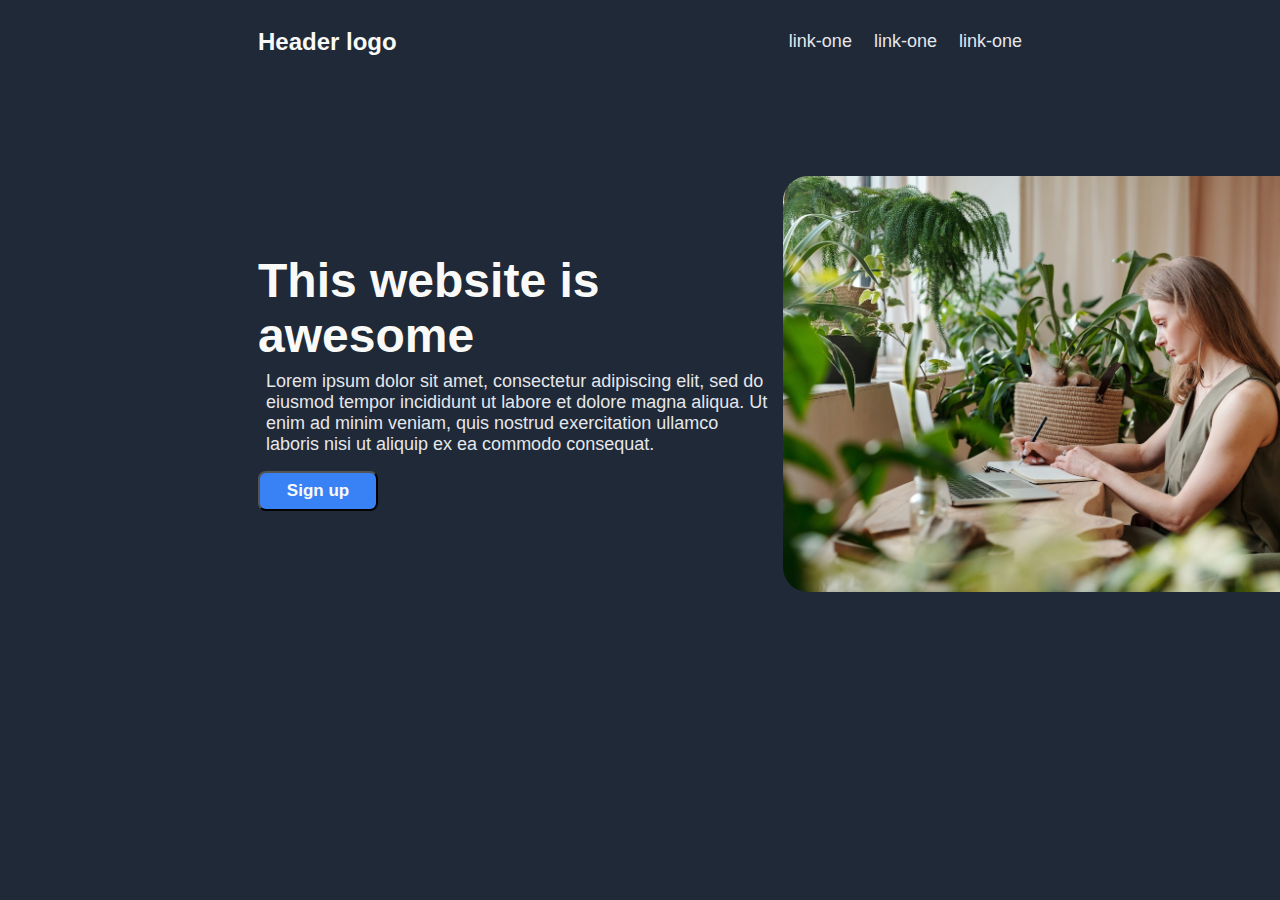
==== pages/index.html @ 607fbcc4 "Header and first section created, added the style for them and added the needed folders for all the " ====
<!DOCTYPE html>
<html lang="en">
    <head>

        <meta charset="UTF-8">
        <meta http-equiv="X-UA-Compatible" content="IE=edge">
        <meta name="viewport" content="width=device-width, initial-scale=1.0">
        <link rel="stylesheet" href="../style/style.css">
        <title>Landing page</title>

    </head>
    <body>

        <div class="header">

            <div class="left">
                <h2 class="logo">Header logo</h2>
            </div>
            <div class="right">
                <a href="#">link-one</a>
                <a href="#">link-one</a>
                <a href="#">link-one</a>
            </div>

        </div>

        <div class="first-section">

            <div class="f-left">
                <h1 class="main-title">This website is awesome</h1>
                <p class="f-subtext">Lorem ipsum dolor sit amet, consectetur adipiscing elit, sed do eiusmod tempor incididunt ut labore et dolore magna aliqua. Ut enim ad minim veniam, quis nostrud exercitation ullamco laboris nisi ut aliquip ex ea commodo consequat.</p>
                <button class="CTA">Sign up</button>
            </div>
            <div class="f-right">
                <img src="../images/woman-1.jpg" class="f-image">
            </div>
        </div>

    </body>
</html>
---- style/style.css ----
body {
    background-color: #1F2937;
}

a {
    text-decoration: none;
    color: #e5e7eb;
    font-size: 18px;
}

h2,
.main-title,
p,
a {
    font-family:'Lucida Sans', 'Lucida Sans Regular', 'Lucida Grande', 'Lucida Sans Unicode', Geneva, Verdana, sans-serif;
}


/* Header */
.header {
    background-color: #1F2937;
    display: flex;
    align-items: center;
    justify-content: space-between;
    padding: 0 250px;
}

.logo {
    color: #f9faf8;
    font-size: 24px;
}

.right {
    display: flex;
    gap: 22px;
}

/* First Section */

.first-section {
    display: flex;
    align-items: center;
    justify-content: space-between;
    padding: 100px 250px;
}

.f-left {
    width: 655px;
    height: auto;
    display: flex;
    flex-direction: column;
    /* flex: 1; */
}

.f-image {
    width: 625px;
    height: auto;
    border-radius: 25px;
}

.main-title {
    font-size: 48px;
    font-weight: bolder;
    color: #f9faf8;
    margin: 0;
    width: 525px;
}

.f-subtext {
    font-size: 18px;
    color: #e5e7eb;
    margin: 8px;
    font-weight: lighter;
}

.CTA {
    background-color: #3882f6;
    color: #f9faf8;
    width: 120px;
    height: auto;
    padding: 8px 0;
    border-radius: 8px;
    font-weight: bold;
    font-size: 17px;
    margin: 8px 0;
}
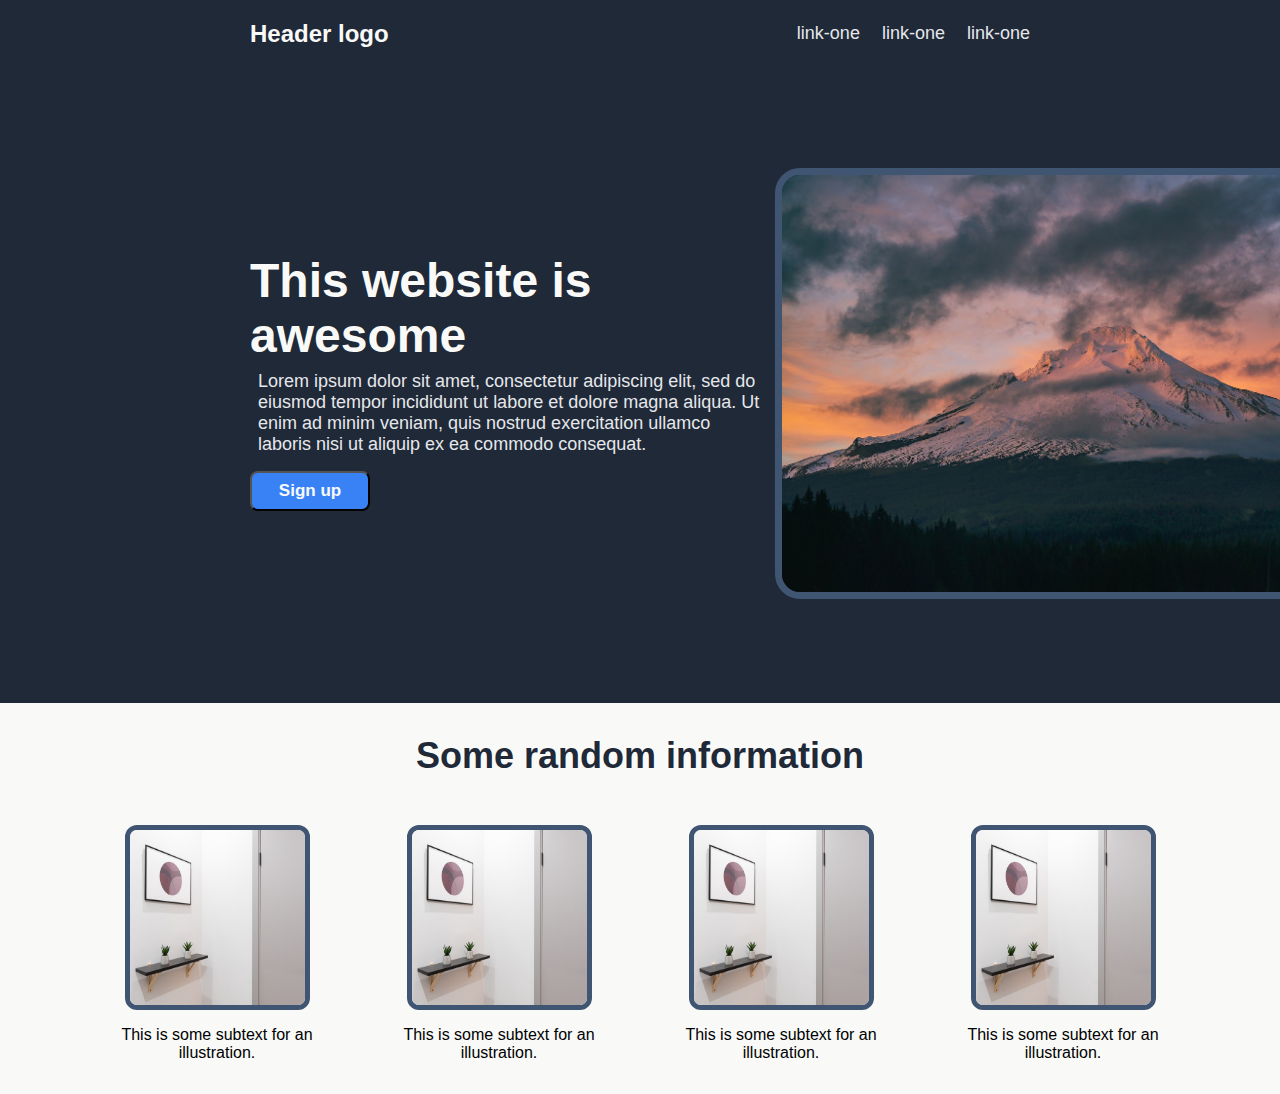
==== commit c6b0068e: "Added the second section, modified the css for the 'body'" ====
--- a/pages/index.html
+++ b/pages/index.html
@@ -13,27 +13,58 @@
 
         <div class="header">
 
-            <div class="left">
-                <h2 class="logo">Header logo</h2>
-            </div>
-            <div class="right">
-                <a href="#">link-one</a>
-                <a href="#">link-one</a>
-                <a href="#">link-one</a>
-            </div>
+                <div class="left">
+                    <h2 class="logo">Header logo</h2>
+                </div>
+                <div class="right">
+                    <a href="#">link-one</a>
+                    <a href="#">link-one</a>
+                    <a href="#">link-one</a>
+                </div>
 
         </div>
 
         <div class="first-section">
 
-            <div class="f-left">
-                <h1 class="main-title">This website is awesome</h1>
-                <p class="f-subtext">Lorem ipsum dolor sit amet, consectetur adipiscing elit, sed do eiusmod tempor incididunt ut labore et dolore magna aliqua. Ut enim ad minim veniam, quis nostrud exercitation ullamco laboris nisi ut aliquip ex ea commodo consequat.</p>
-                <button class="CTA">Sign up</button>
+                <div class="f-left">
+                    <h1 class="main-title">This website is awesome</h1>
+                    <p class="f-subtext">Lorem ipsum dolor sit amet, consectetur adipiscing elit, sed do eiusmod tempor incididunt ut labore et dolore magna aliqua. Ut enim ad minim veniam, quis nostrud exercitation ullamco laboris nisi ut aliquip ex ea commodo consequat.</p>
+                    <button class="CTA">Sign up</button>
+                </div>
+                <div class="f-right">
+                    <img src="../images/landscape1.jpg" class="f-image">
+                </div>
+
+        </div>
+
+        <div class="second-section">
+            <div class="s-title">
+                <h1 class="info-title">Some random information</h1>
             </div>
-            <div class="f-right">
-                <img src="../images/woman-1.jpg" class="f-image">
+            <div class="s-wrapper">
+
+                <div class="info-container">
+                    <img src="../images/decor.jpg" class="s-image">
+                    <p class="p-container">This is some subtext for an illustration.</p>
+                </div>
+
+                <div class="info-container">
+                    <img src="../images/decor.jpg" class="s-image">
+                    <p class="p-container">This is some subtext for an illustration.</p>
+                </div>
+
+                <div class="info-container">
+                    <img src="../images/decor.jpg" class="s-image">
+                    <p class="p-container">This is some subtext for an illustration.</p>
+                </div>
+
+                <div class="info-container">
+                    <img src="../images/decor.jpg" class="s-image">
+                    <p class="p-container">This is some subtext for an illustration.</p>
+                </div>
+
             </div>
+            
         </div>
 
     </body>
--- a/style/style.css
+++ b/style/style.css
@@ -1,5 +1,6 @@
 body {
-    background-color: #1F2937;
+    background-color: #f9faf8;
+    margin: 0;
 }
 
 a {
@@ -10,15 +11,22 @@
 
 h2,
 .main-title,
+h1,
 p,
 a {
     font-family:'Lucida Sans', 'Lucida Sans Regular', 'Lucida Grande', 'Lucida Sans Unicode', Geneva, Verdana, sans-serif;
 }
 
 
+/* Bg color */
+
+.header,
+.first-section {
+    background-color: #1F2937;
+}
+
 /* Header */
 .header {
-    background-color: #1F2937;
     display: flex;
     align-items: center;
     justify-content: space-between;
@@ -56,6 +64,7 @@
     width: 625px;
     height: auto;
     border-radius: 25px;
+    border: 7px solid #405572;
 }
 
 .main-title {
@@ -83,4 +92,45 @@
     font-weight: bold;
     font-size: 17px;
     margin: 8px 0;
+}
+
+/* Second section */
+
+.s-image {
+    width: 175px;
+    height: 175px;
+    border-radius: 12px;
+    border: 5px  solid #405572;
+}
+
+.s-title {
+    display: flex;
+    align-items: center;
+    justify-content: center;
+}
+
+.info-title {
+    font-weight: bolder;
+    font-size: 36px;
+    color: #1f2937;
+    margin: 32px 0;
+}
+
+.s-wrapper {
+    display: flex;
+    align-items: center;
+    justify-content: center;
+}
+
+.info-container {
+    display: flex;
+    flex-direction: column;
+    justify-content: center;
+    align-items: center;
+    margin: 16px;
+}
+
+.p-container {
+    text-align: center;
+    width: 250px;
 }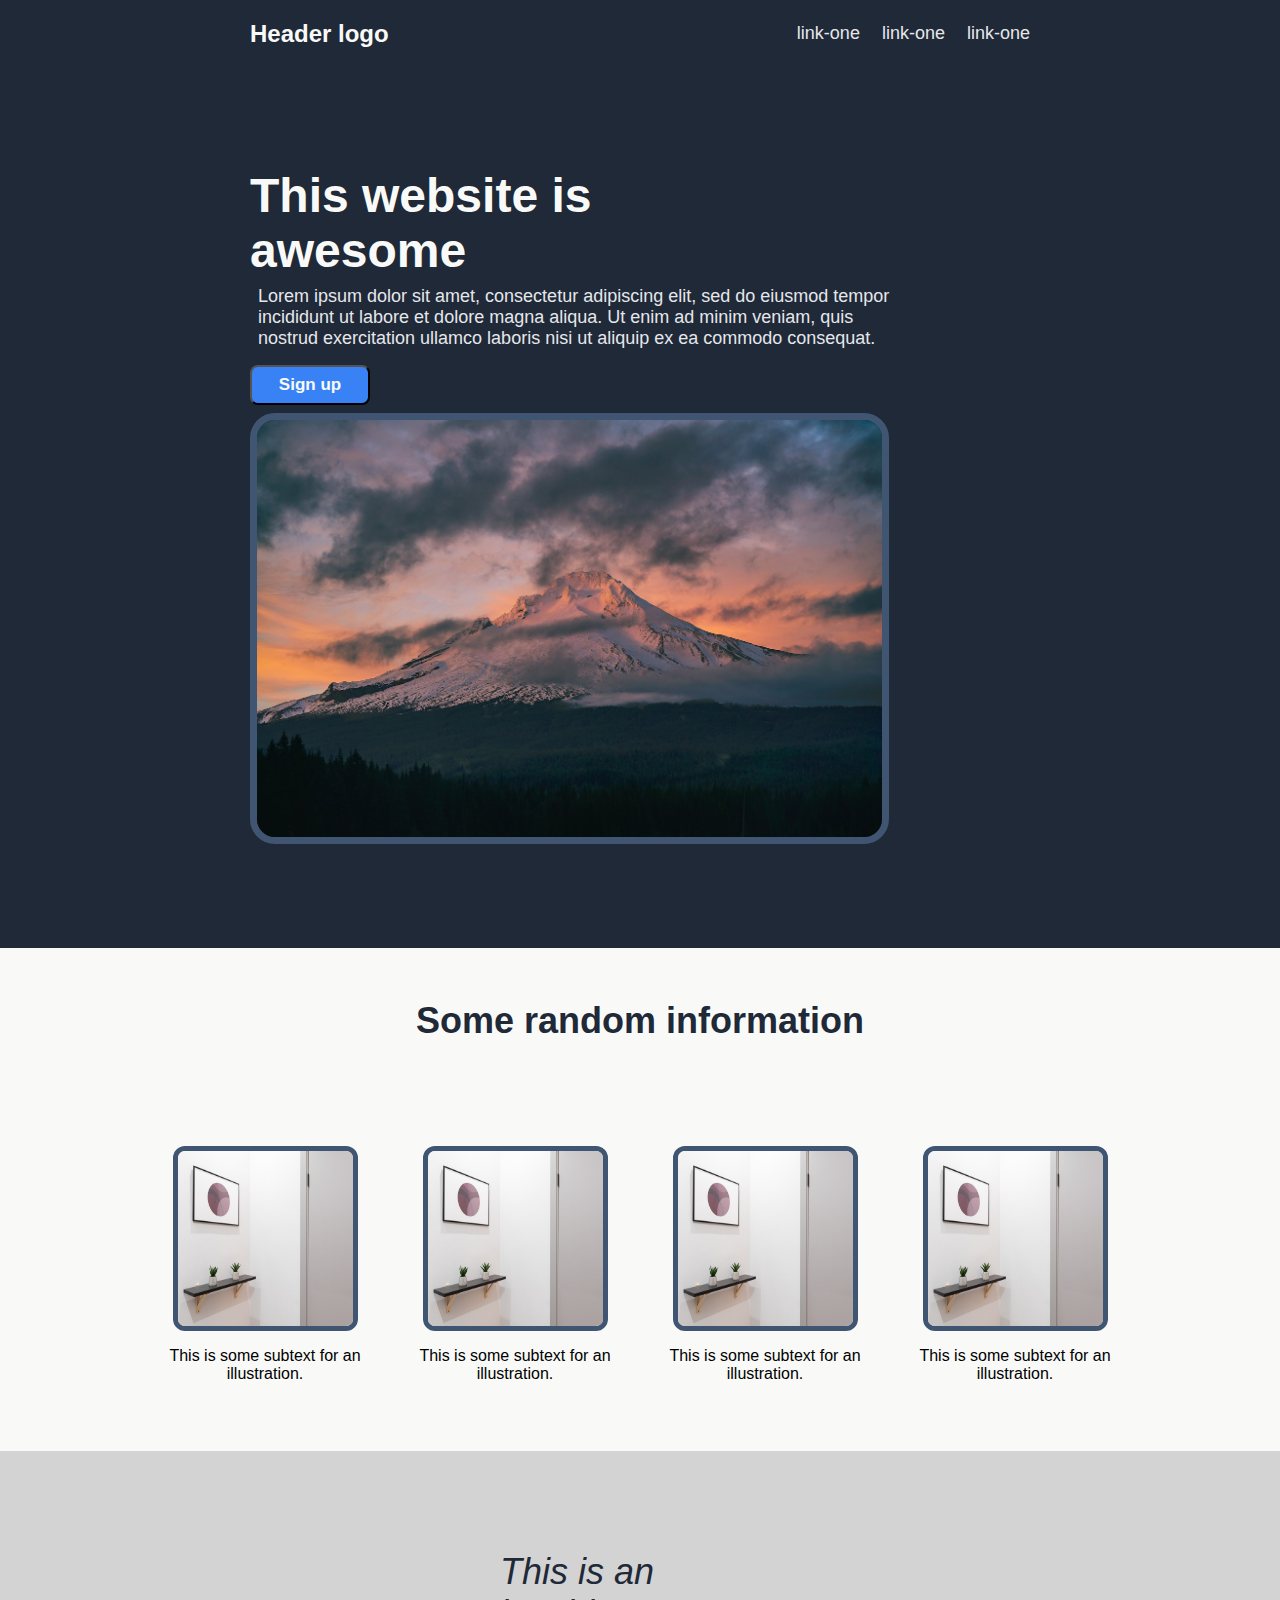
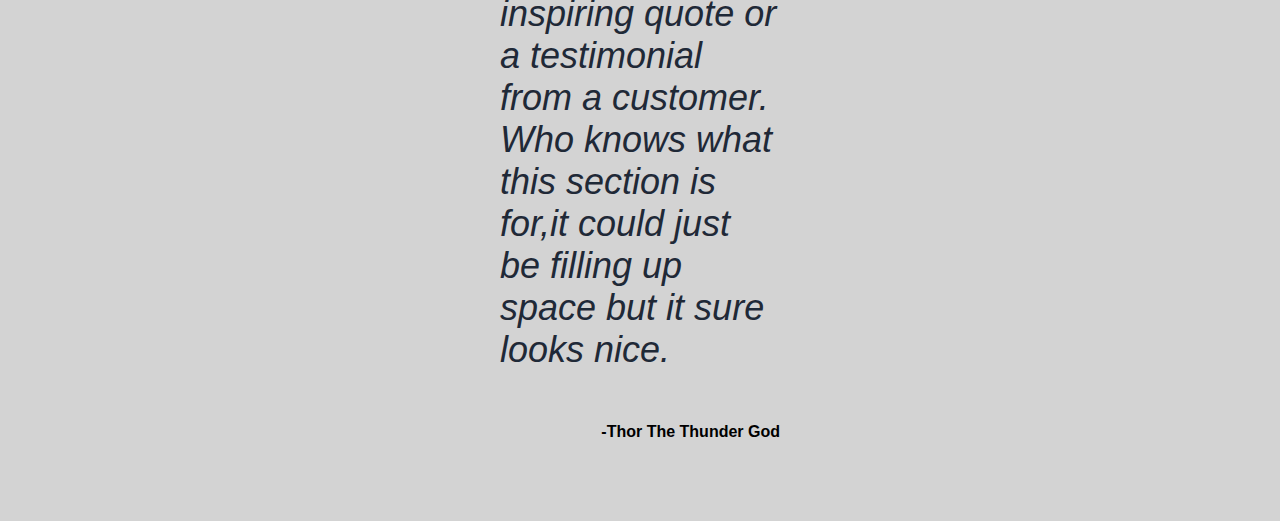
==== commit c57256d5: "added the 3rd section" ====
--- a/pages/index.html
+++ b/pages/index.html
@@ -62,7 +62,17 @@
                     <img src="../images/decor.jpg" class="s-image">
                     <p class="p-container">This is some subtext for an illustration.</p>
                 </div>
+            </div>
 
+            <div>
+
+                <div class="quote-container">
+                    <p class="q-text">This is an inspiring quote or a testimonial from a customer. Who knows
+                        what this section is for,it could just be filling up space but it sure
+                        looks nice.
+                    </p>
+                    <p class="q-author">-Thor The Thunder God</p>
+                </div>
             </div>
             
         </div>
--- a/style/style.css
+++ b/style/style.css
@@ -50,6 +50,7 @@
     align-items: center;
     justify-content: space-between;
     padding: 100px 250px;
+    flex-wrap: wrap;
 }
 
 .f-left {
@@ -58,7 +59,9 @@
     display: flex;
     flex-direction: column;
     /* flex: 1; */
+    /* flex-shrink: 1; */
 }
+
 
 .f-image {
     width: 625px;
@@ -113,13 +116,14 @@
     font-weight: bolder;
     font-size: 36px;
     color: #1f2937;
-    margin: 32px 0;
+    margin: 52px 0;
 }
 
 .s-wrapper {
     display: flex;
     align-items: center;
     justify-content: center;
+    flex-wrap: wrap;
 }
 
 .info-container {
@@ -127,10 +131,31 @@
     flex-direction: column;
     justify-content: center;
     align-items: center;
-    margin: 16px;
+    margin: 52px 0;
 }
 
 .p-container {
     text-align: center;
     width: 250px;
+}
+
+/* Quote */
+
+.q-text {
+    font-size: 36px;
+    font-style: italic;
+    color: #1f2937;
+    font-weight: 100;
+}
+
+.quote-container {
+    background-color: lightgrey;
+    padding: 64px 500px;
+    display: flex;
+    flex-direction: column;
+    align-items: flex-end;
+}
+
+.q-author {
+    font-weight: bolder;
 }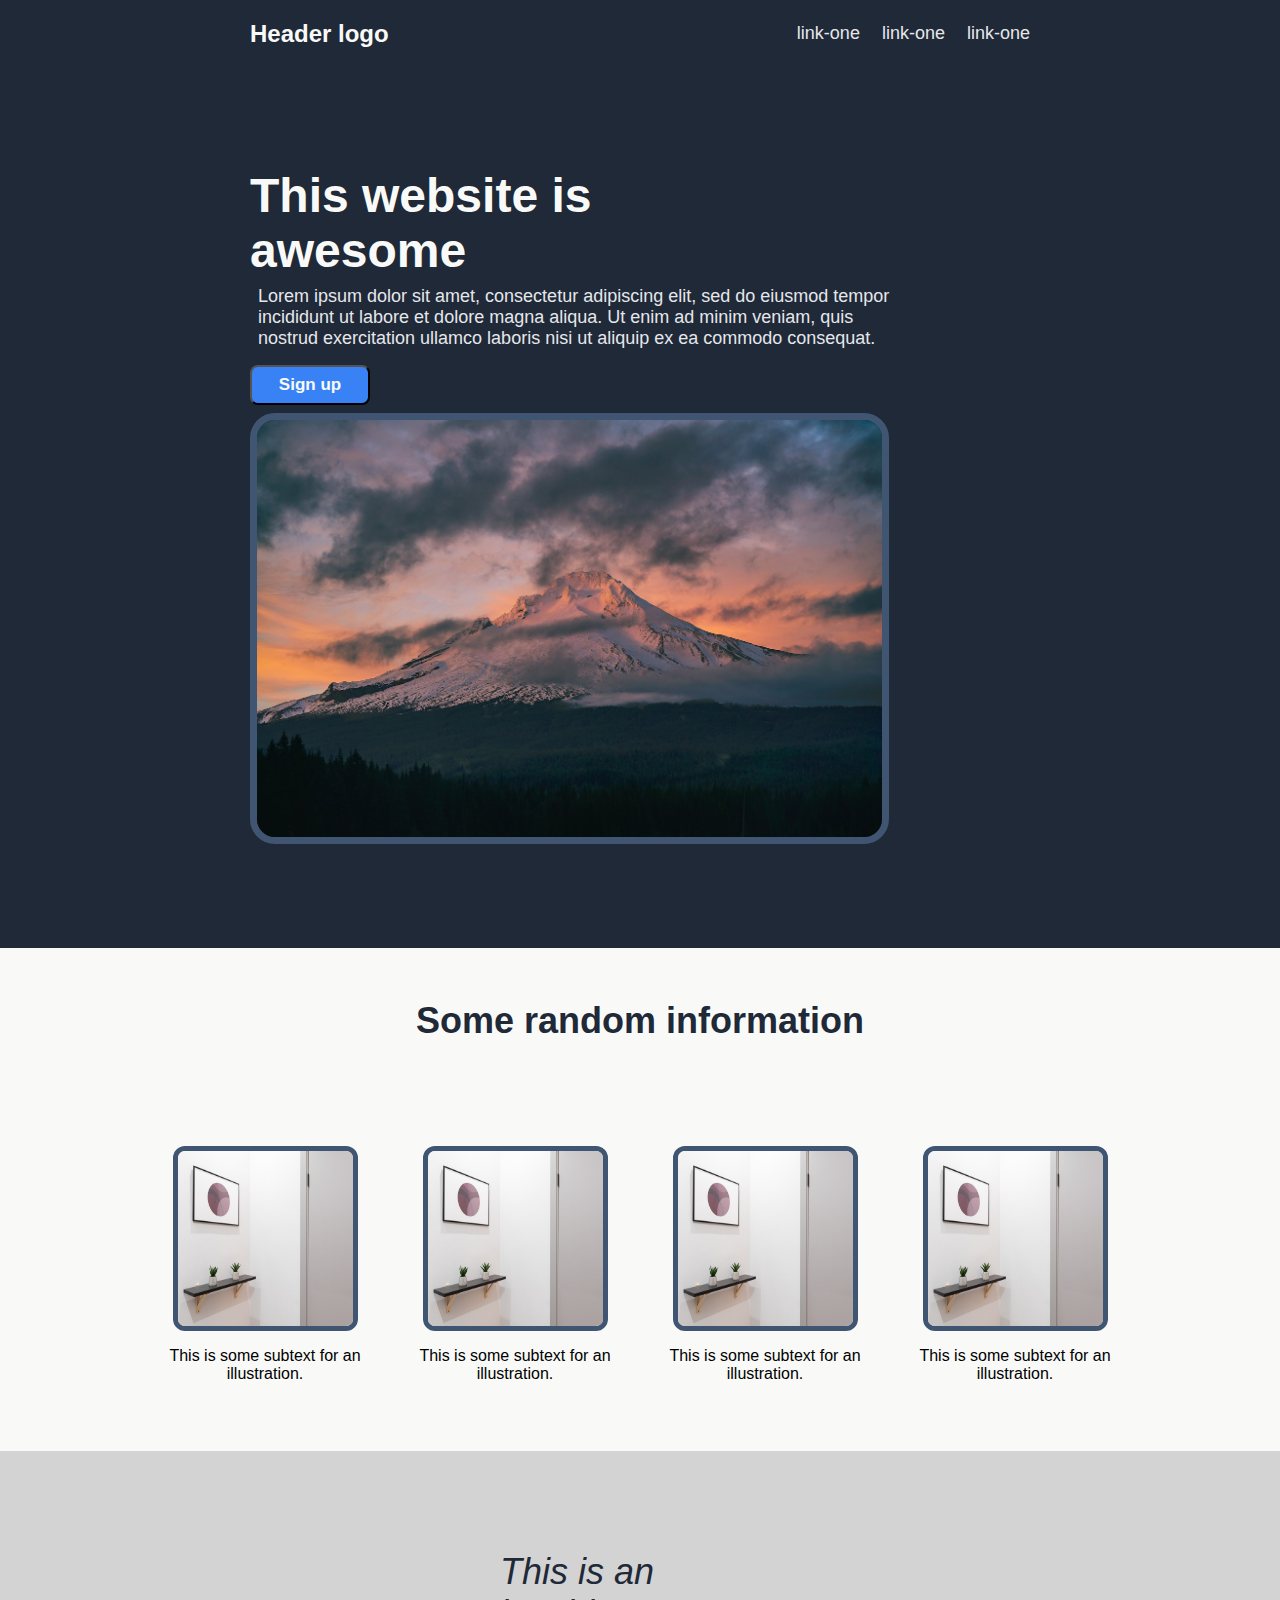
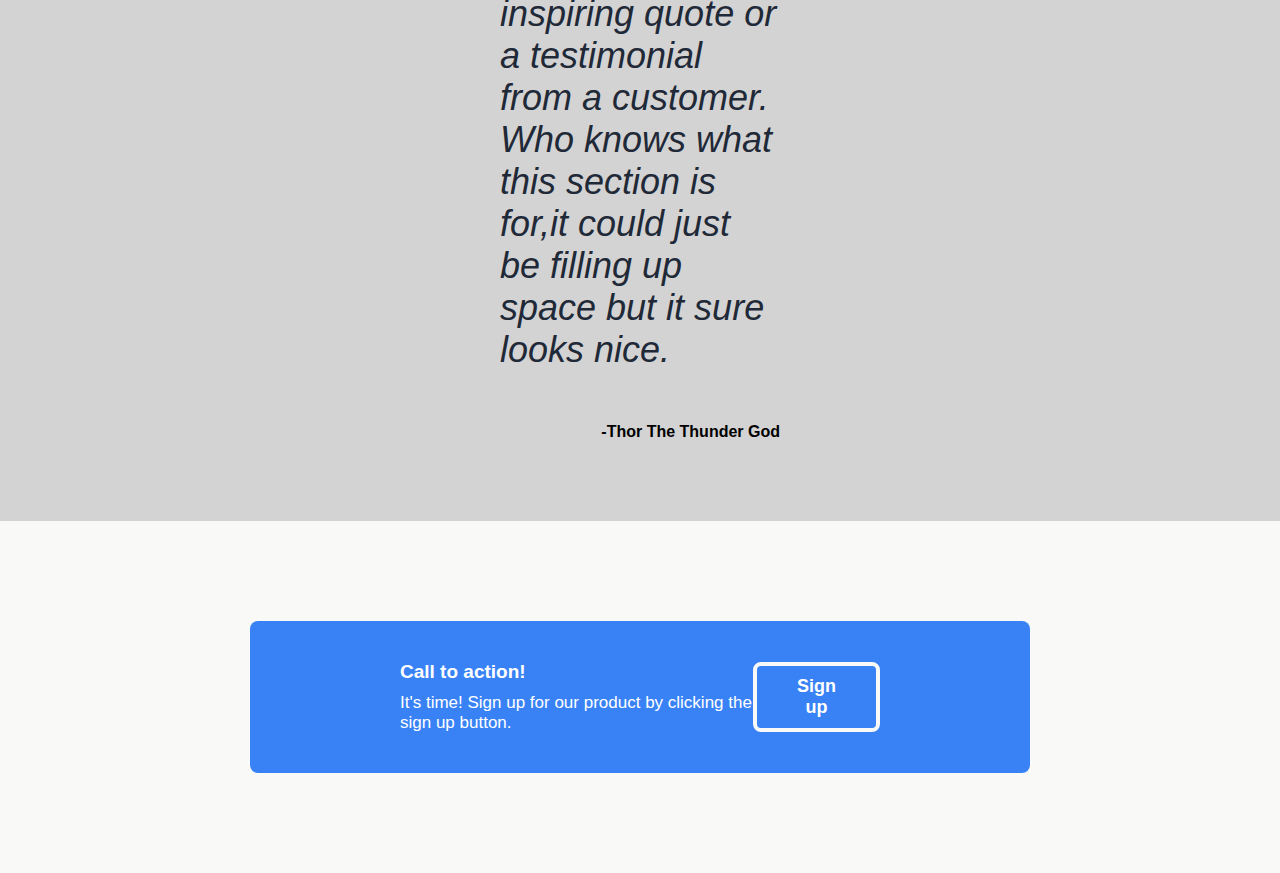
==== commit 7d2d70b2: "Added the last(CTA) section" ====
--- a/pages/index.html
+++ b/pages/index.html
@@ -77,5 +77,18 @@
             
         </div>
 
+        <div class="last-section">
+            <div class="blue-wrapper">
+                <div class="CTA-text-container">
+                    <p class="CTA-title">Call to action!</p>
+                    <p class="CTA-subtext">It's time! Sign up for our product by clicking the sign up button.</p>
+                </div>
+
+                <div class="CTA-right-btn">
+                    <button class="CTA-signup">Sign up</button>
+                </div>
+
+            </div>
+        </div>
     </body>
 </html>--- a/style/style.css
+++ b/style/style.css
@@ -158,4 +158,55 @@
 
 .q-author {
     font-weight: bolder;
+}
+
+/* Last section */
+
+.last-section {
+    padding: 100px 250px;
+    display: flex;
+    align-items: center;
+    justify-content: center;
+}
+
+.blue-wrapper {
+    width: 850px;
+    border-radius: 8px;
+    background-color: #3882f6;
+    padding: 35px 150px;
+    display: flex;
+    justify-content: space-between;
+    align-items: center;
+}
+
+.CTA-text-container,
+.CTA-right-btn {
+    display: flex;
+    flex-direction: column;
+    align-items: flex-start;
+    justify-content: center;
+}
+
+.CTA-signup {
+    font-size: 18px;
+    font-weight: 600;
+    border:#f9faf8 solid 4px;
+    background-color: #3882f6;
+    padding: 10px 40px;
+    border-radius: 8px;
+    color: white;
+}
+
+.CTA-title {
+    color: white;
+    font-size: 19px;
+    font-weight: 600;
+    margin: 5px 0;
+}
+
+.CTA-subtext {
+    color: white;
+    font-size: 17px;
+    font-weight: 400;
+    margin: 5px 0;
 }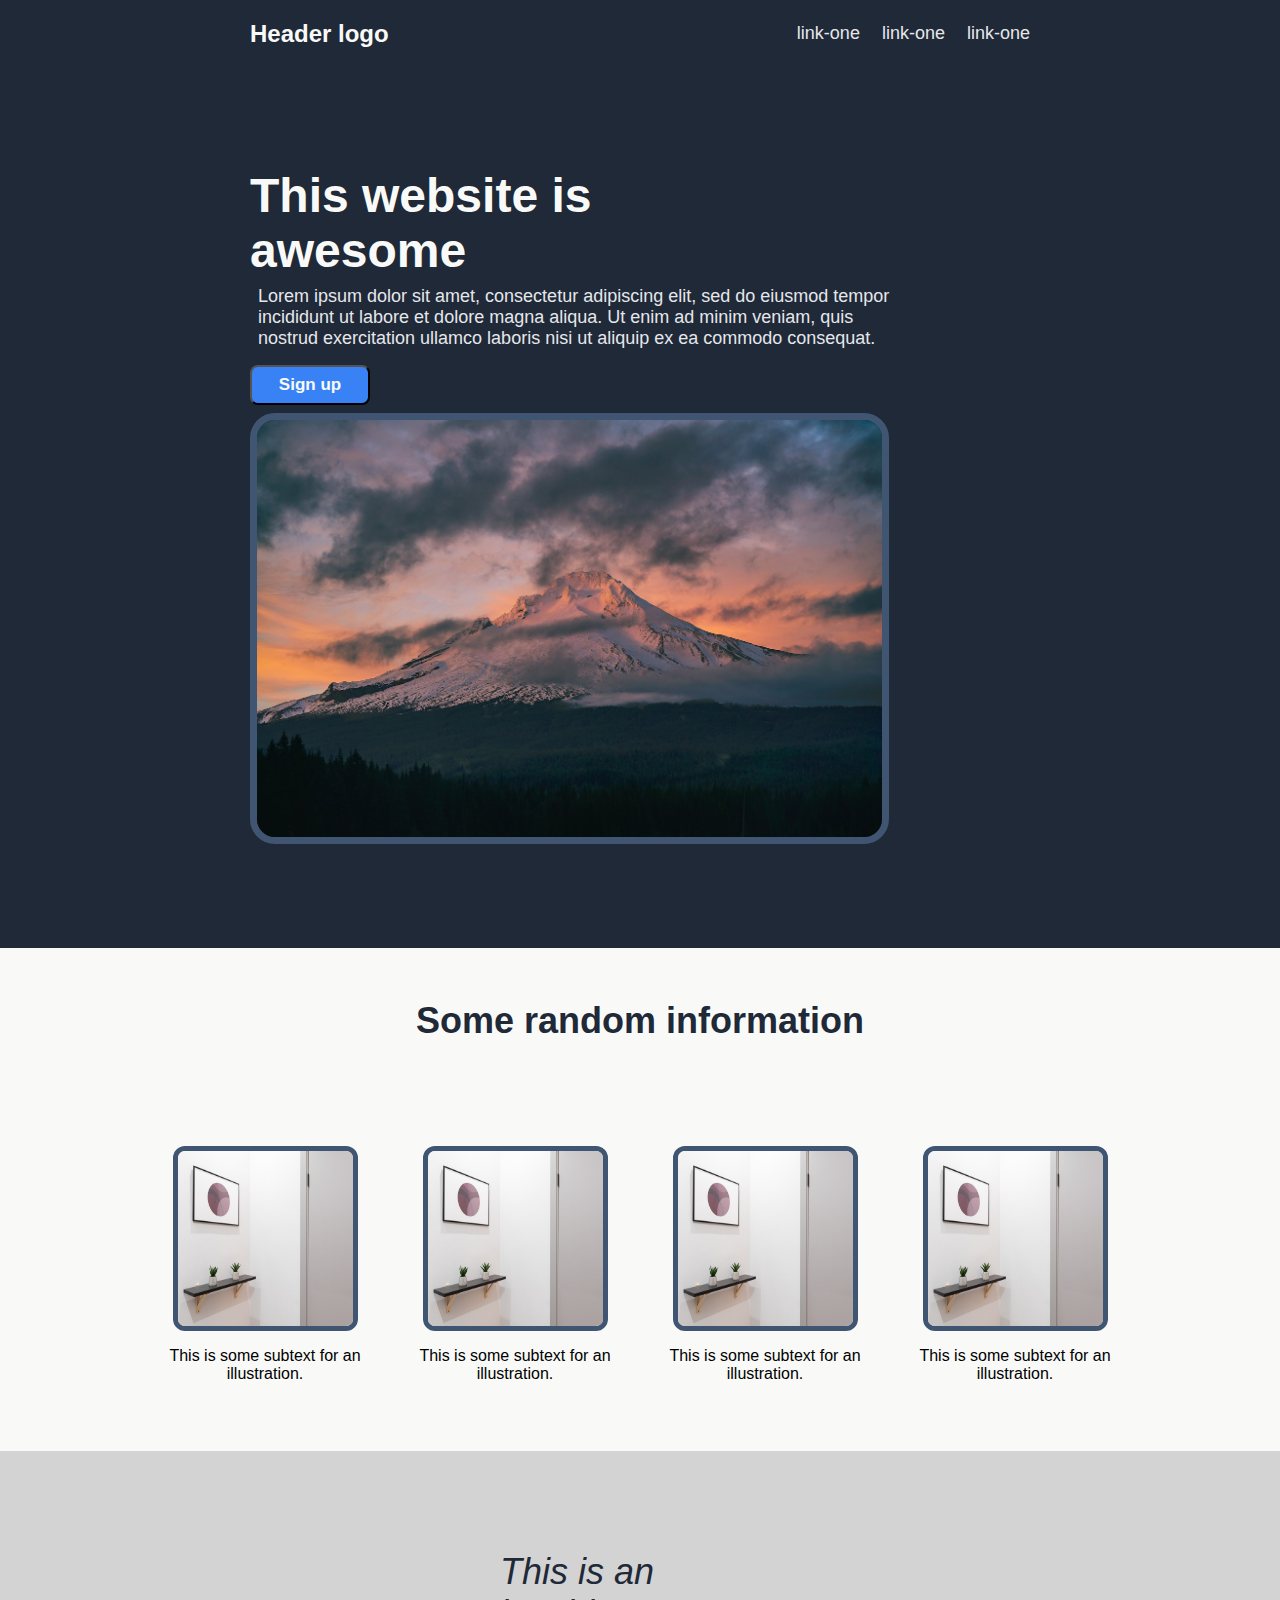
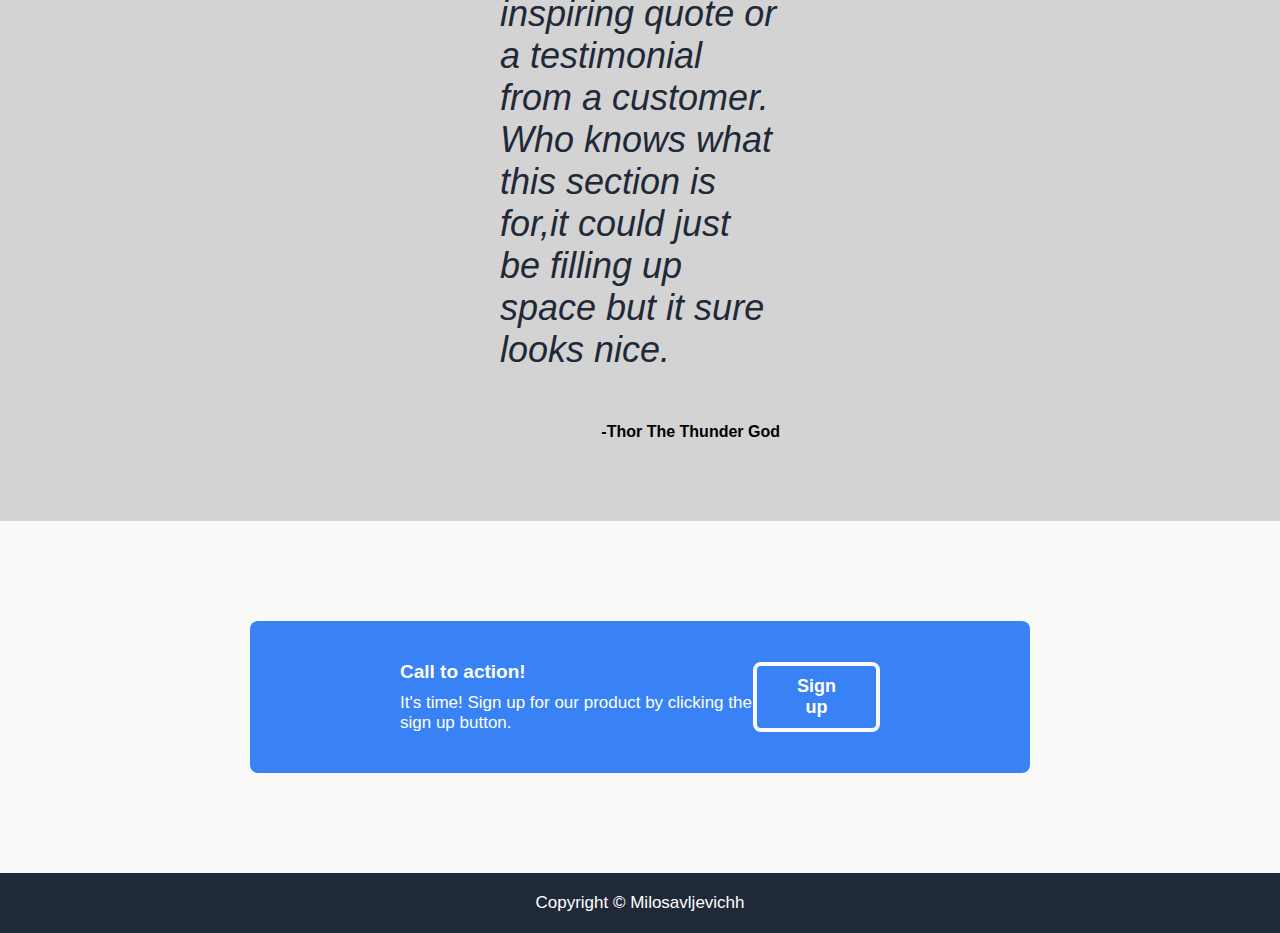
==== commit cbd08314: "Added footer,edited 'README'" ====
--- a/pages/index.html
+++ b/pages/index.html
@@ -90,5 +90,9 @@
 
             </div>
         </div>
+
+        <div class="footer">
+            <p class="CTA-subtext"> Copyright © Milosavljevichh</p>
+        </div>
     </body>
 </html>--- a/style/style.css
+++ b/style/style.css
@@ -145,7 +145,7 @@
     font-size: 36px;
     font-style: italic;
     color: #1f2937;
-    font-weight: 100;
+    font-weight: lighter;
 }
 
 .quote-container {
@@ -157,7 +157,7 @@
 }
 
 .q-author {
-    font-weight: bolder;
+    font-weight: 900;
 }
 
 /* Last section */
@@ -209,4 +209,14 @@
     font-size: 17px;
     font-weight: 400;
     margin: 5px 0;
+}
+
+/* footer */
+
+.footer {
+    background-color: #1F2937;
+    display: flex;
+    align-items: center;
+    justify-content: center;
+    padding: 15px;
 }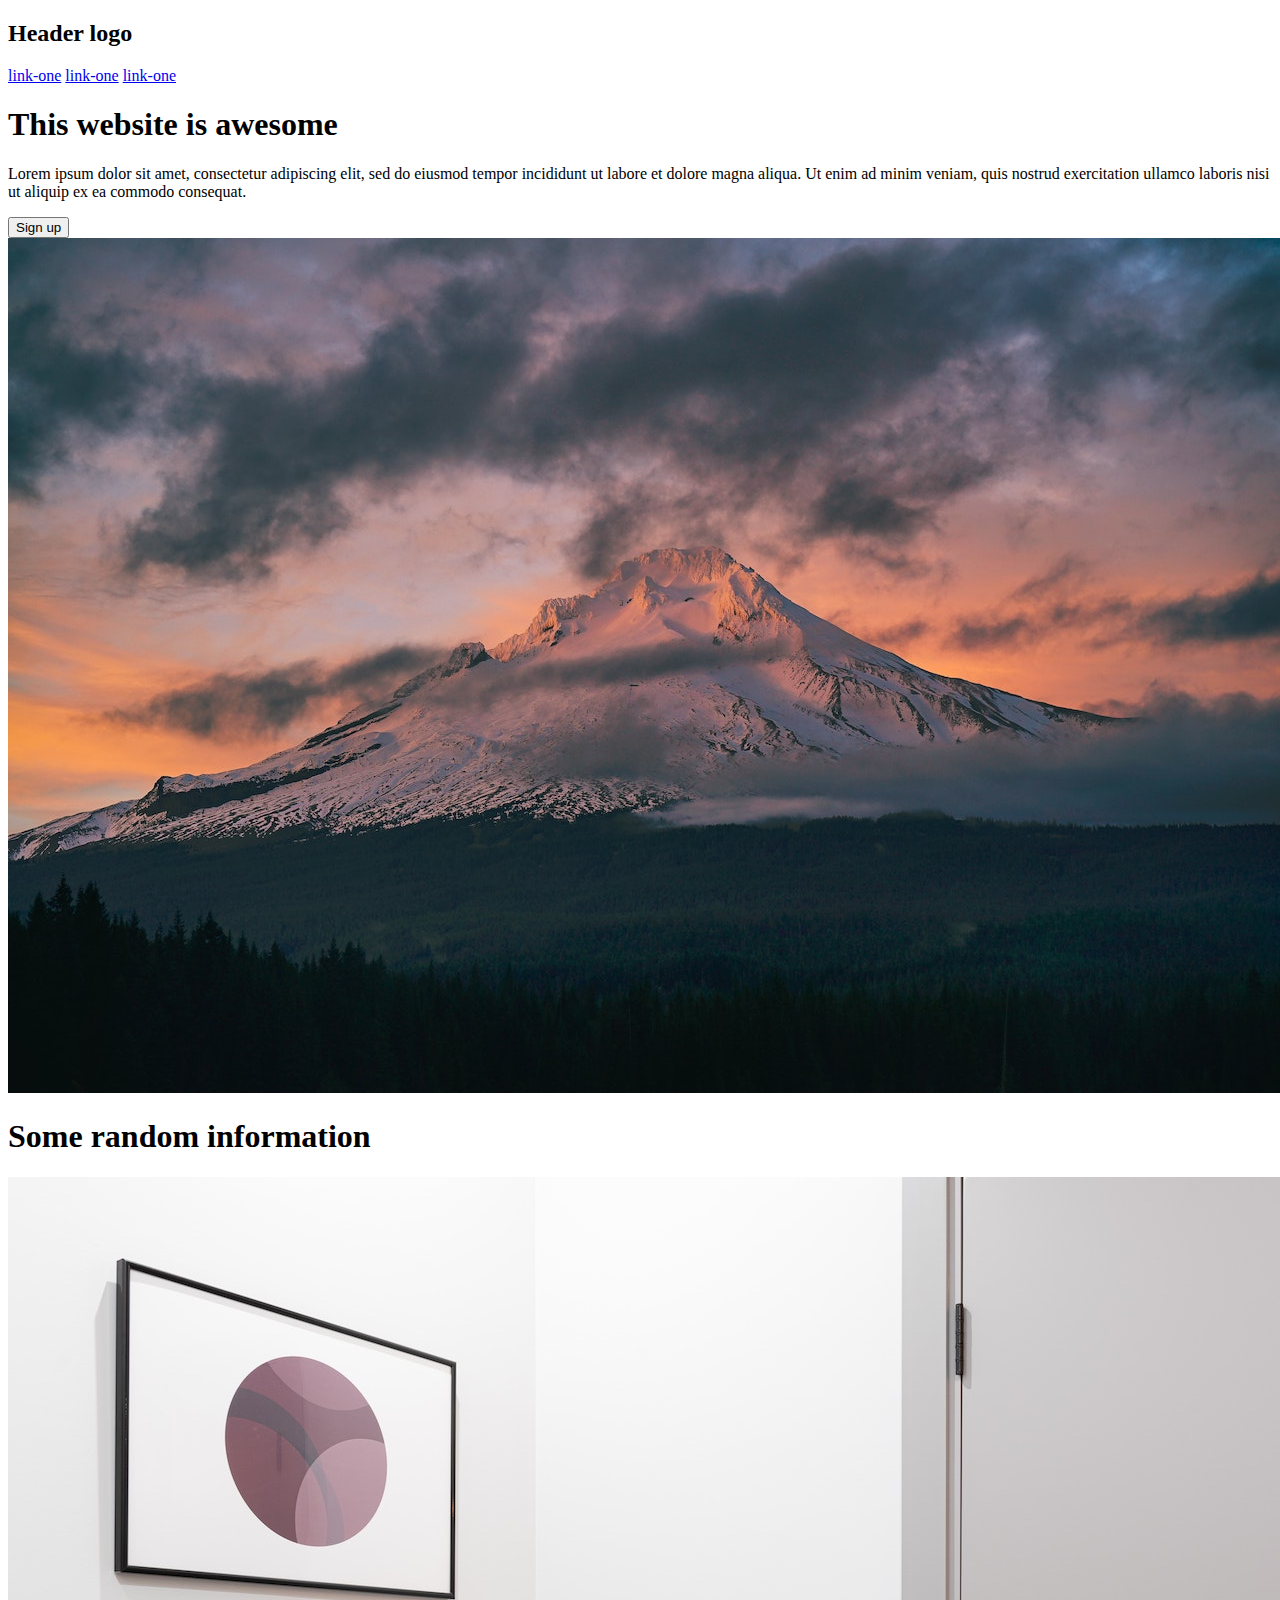
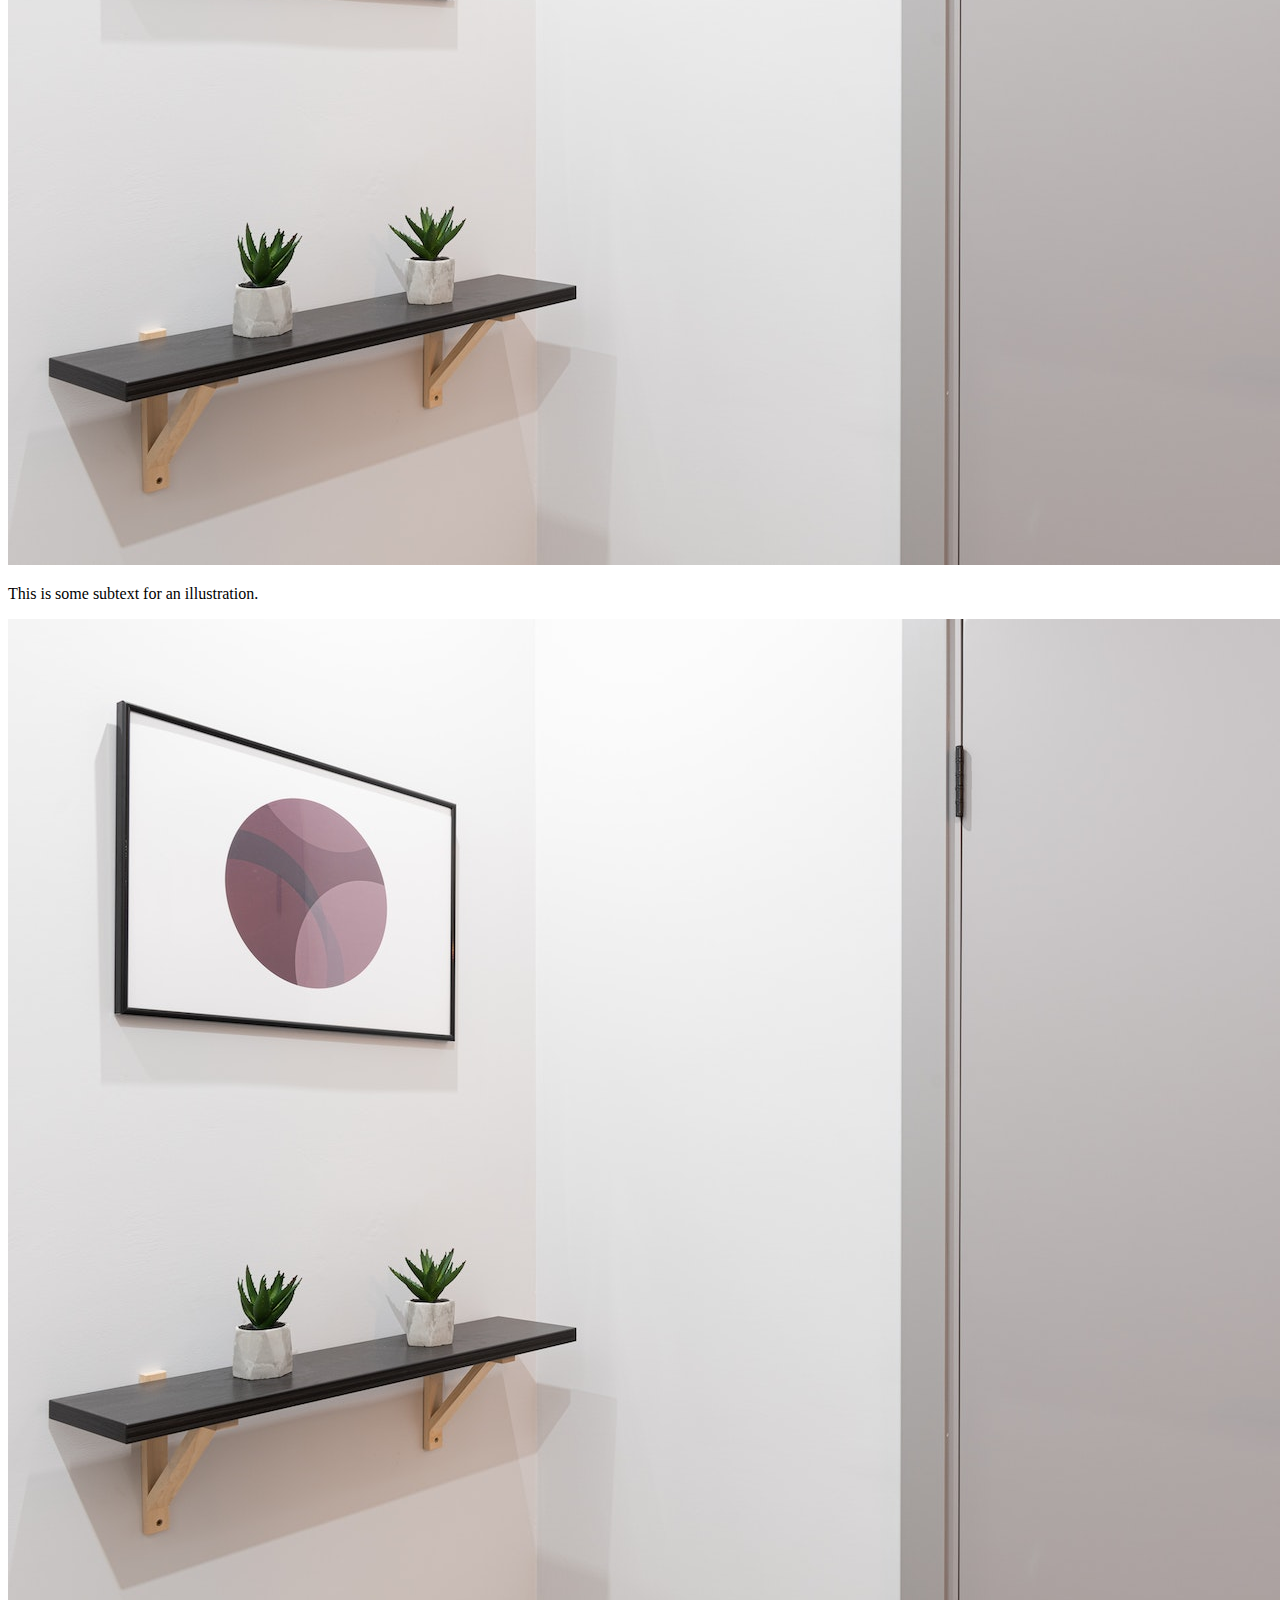
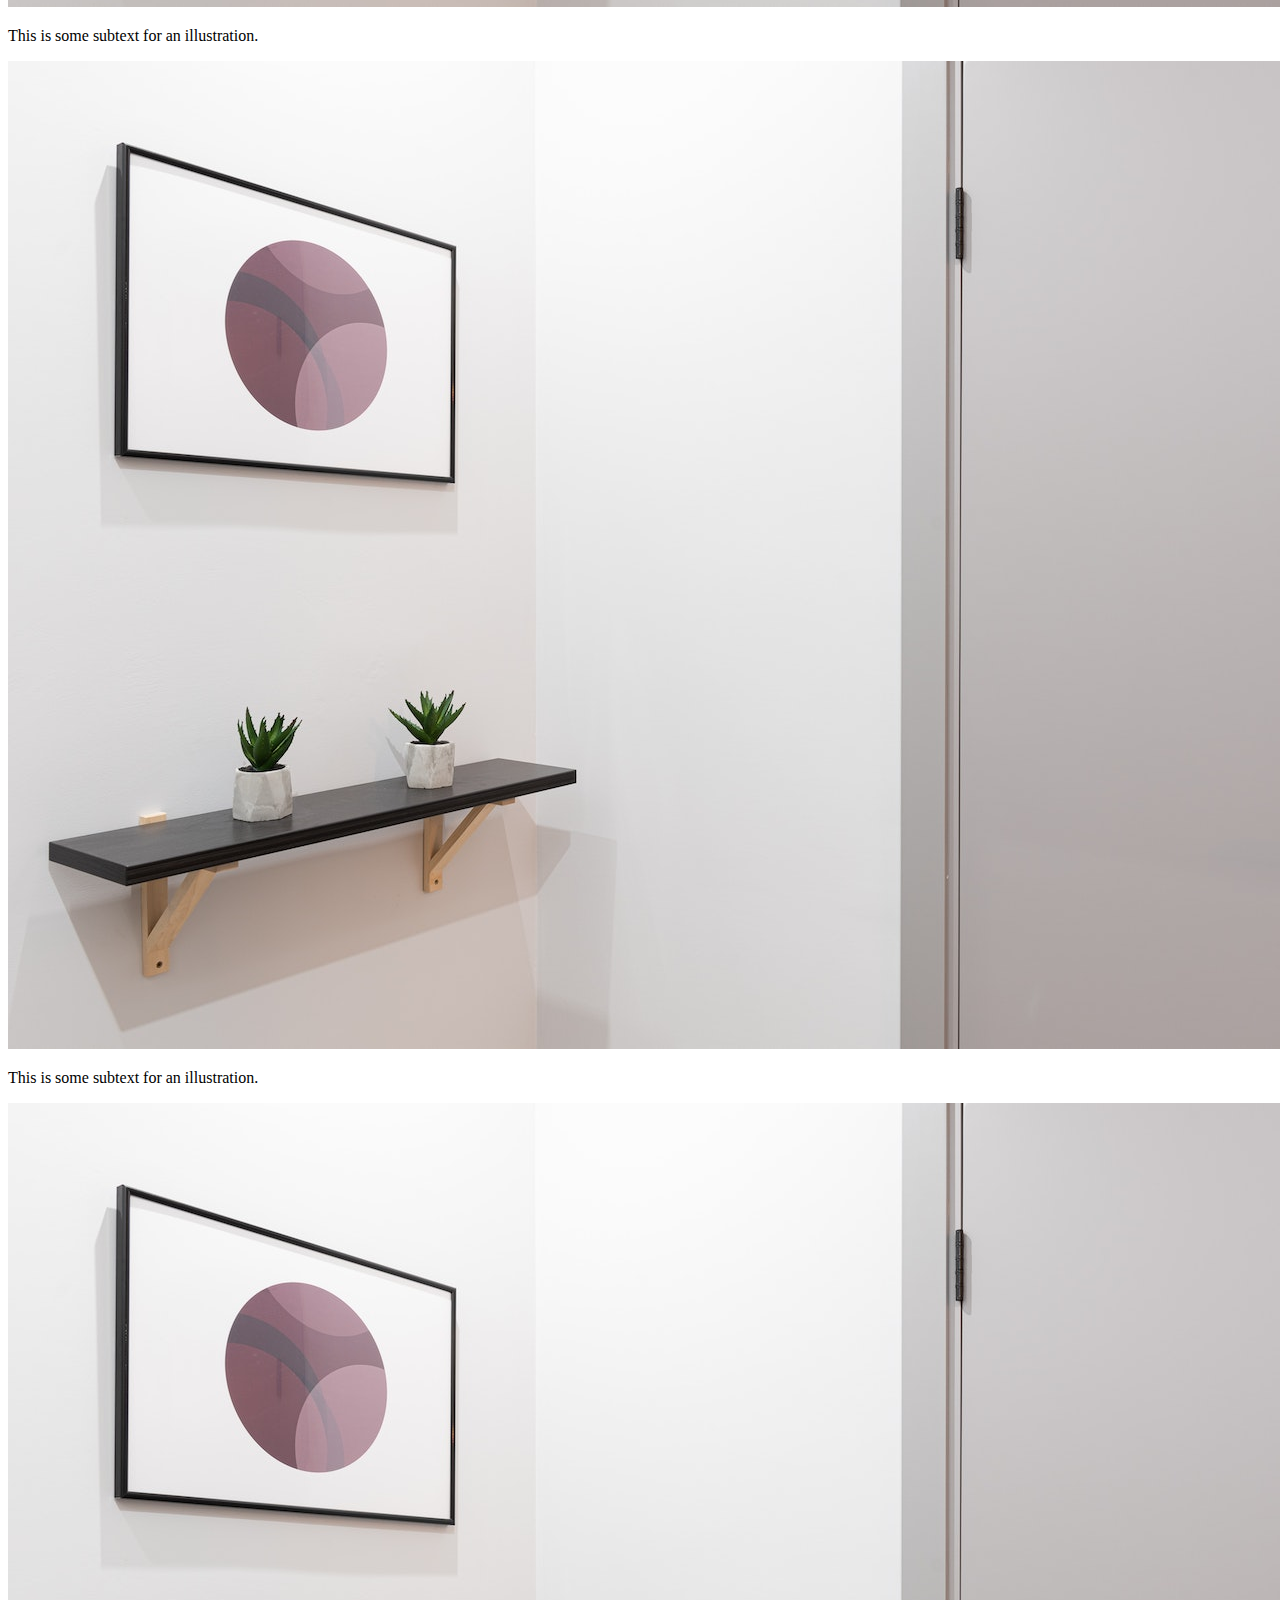
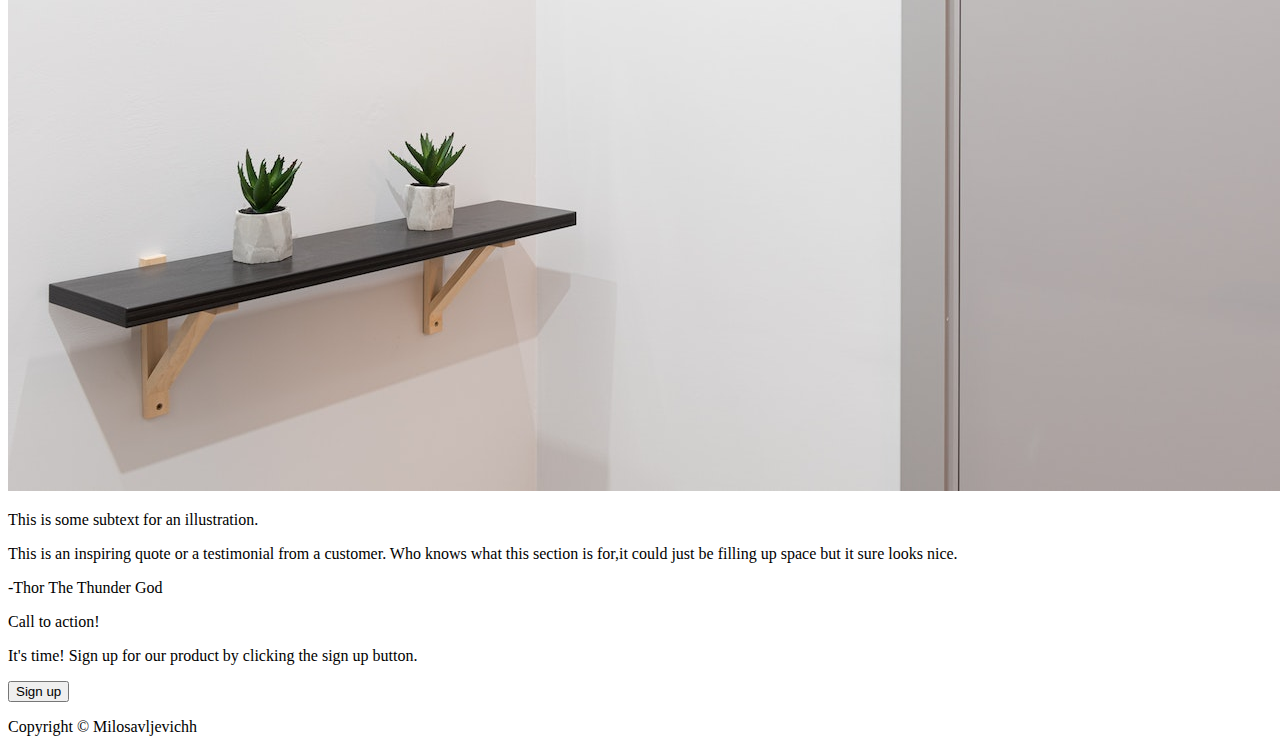
==== commit 502b4c45: "Edited the links" ====
--- a/pages/index.html
+++ b/pages/index.html
@@ -5,7 +5,7 @@
         <meta charset="UTF-8">
         <meta http-equiv="X-UA-Compatible" content="IE=edge">
         <meta name="viewport" content="width=device-width, initial-scale=1.0">
-        <link rel="stylesheet" href="../style/style.css">
+        <link rel="stylesheet" href="style/style.css">
         <title>Landing page</title>
 
     </head>
@@ -32,7 +32,7 @@
                     <button class="CTA">Sign up</button>
                 </div>
                 <div class="f-right">
-                    <img src="../images/landscape1.jpg" class="f-image">
+                    <img src="/images/landscape1.jpg" class="f-image">
                 </div>
 
         </div>
@@ -44,22 +44,22 @@
             <div class="s-wrapper">
 
                 <div class="info-container">
-                    <img src="../images/decor.jpg" class="s-image">
+                    <img src="/images/decor.jpg" class="s-image">
                     <p class="p-container">This is some subtext for an illustration.</p>
                 </div>
 
                 <div class="info-container">
-                    <img src="../images/decor.jpg" class="s-image">
+                    <img src="/images/decor.jpg" class="s-image">
                     <p class="p-container">This is some subtext for an illustration.</p>
                 </div>
 
                 <div class="info-container">
-                    <img src="../images/decor.jpg" class="s-image">
+                    <img src="/images/decor.jpg" class="s-image">
                     <p class="p-container">This is some subtext for an illustration.</p>
                 </div>
 
                 <div class="info-container">
-                    <img src="../images/decor.jpg" class="s-image">
+                    <img src="/images/decor.jpg" class="s-image">
                     <p class="p-container">This is some subtext for an illustration.</p>
                 </div>
             </div>
